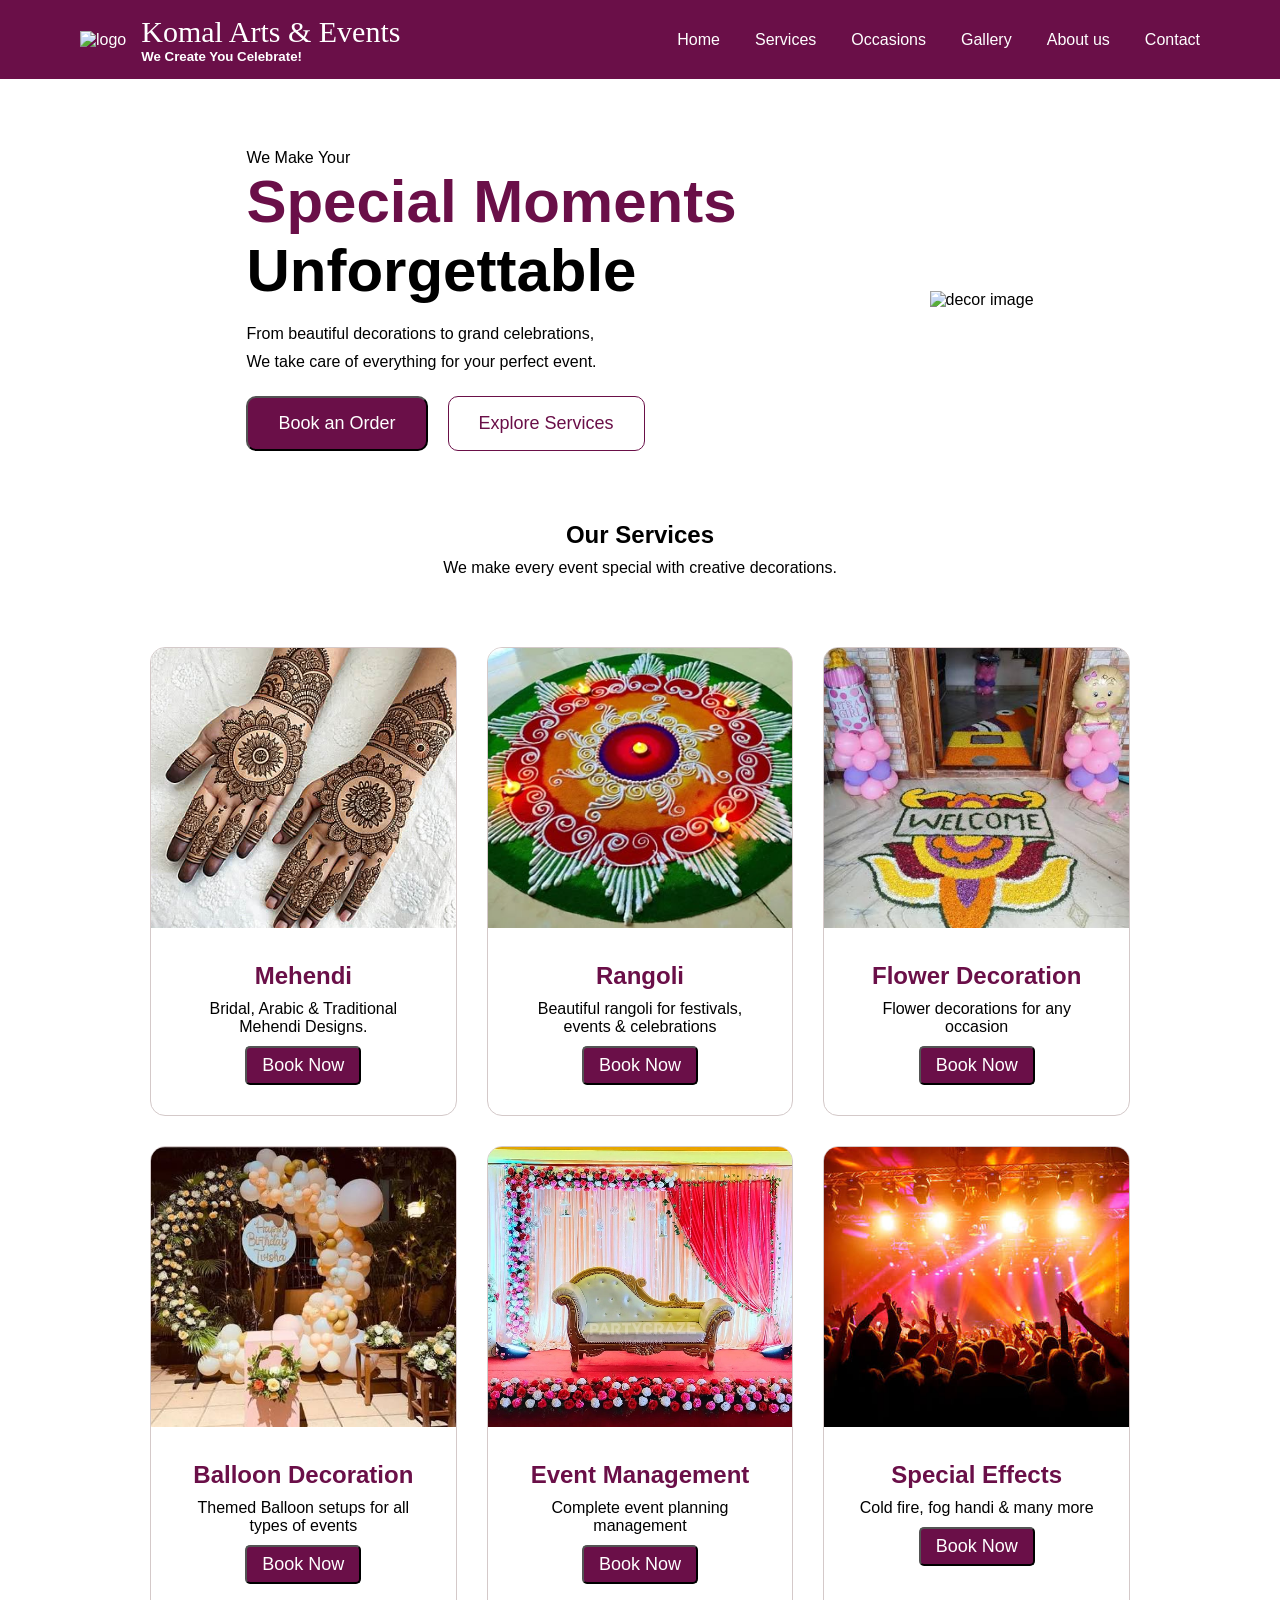
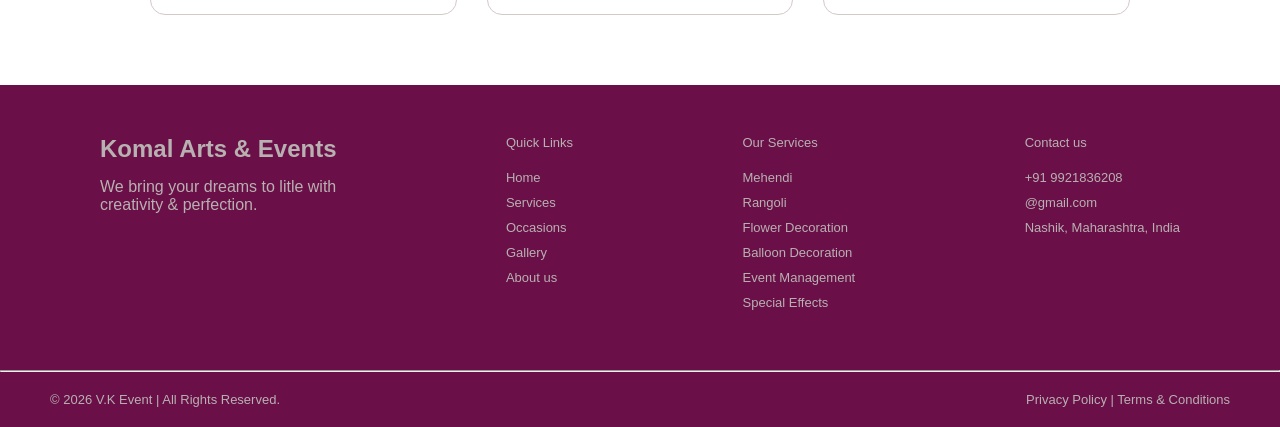
==== index.html @ 9f612c30 "navbar, hero section completed" ====
<!doctype html>
<html lang="en">
  <head>
    <meta charset="UTF-8" />
    <meta name="viewport" content="width=device-width, initial-scale=1.0" />
    <title>Document</title>
    <link rel="stylesheet" href="style.css" />
    <link
      rel="stylesheet"
      href="https://cdnjs.cloudflare.com/ajax/libs/font-awesome/7.3.0/css/all.min.css"
      integrity="sha512-ApSLB1Pd3/bZN8fWB/RG9YhN/7bd9Hkf3AGaE2mPfebjrxagjuBtx2GcgdqIlJkUzwylBo61r9Xa9NmgBI0swA=="
      crossorigin="anonymous"
      referrerpolicy="no-referrer"
    />
  </head>
  <body>
    <nav class="navbar">
      <div class="logo">
        <img src="" alt="logo" />
        <div class="logo_text">
          <h1>Komal Arts & Events</h1>
          <h5>We Create You Celebrate!</h5>
        </div>
      </div>

      <ul class="nav_links">
        <li>
          <a href="#home"><i class="fa-solid fa-house"></i>Home</a>
        </li>
        <li>
          <a href="#service"
            ><i class="fa-brands fa-servicestack"></i>Services</a
          >
        </li>
        <li>
          <a href="Occasions.html"
            ><i class="fa-solid fa-cake-candles"></i>Occasions</a
          >
        </li>
        <li>
          <a href="Gallery.html"><i class="fa-regular fa-image"></i>Gallery</a>
        </li>
        <li>
          <a href="#about"><i class="fa-solid fa-circle-info"></i>About us</a>
        </li>
        <li>
          <a href="Contact.html"><i class="fa-solid fa-phone"></i>Contact</a>
        </li>
      </ul>
    </nav>

    <!-------------hero section-------->
    <div class="hero-sec" id="home">
      <div class="hero-text">
        <p class="t-p1">We Make Your</p>
        <h1 class="t-h1">Special Moments</h1>
        <h1 class="t-h2">Unforgettable</h1>
        <p class="t-p2">From beautiful decorations to grand celebrations,</p>
        <p class="t-p3">We take care of everything for your perfect event.</p>

        <div class="bt">
          <button class="bt1">Book an Order</button>
          <button class="bt2">Explore Services</button>
        </div>
      </div>

      <div class="hero_img">
        <img
          src="https://partyone.com/suploads/2024/Jun/26/38857/1719365590IMG_E7413.webp"
          alt="decor image"
          width="550px"
        />
      </div>
    </div>

    <!---------------services-------------->
    <section class="services" id="service">
      <h1>Our Services</h1>
      <p>We make every event special with creative decorations.</p>

      <div class="service-grid">
        <div class="card">
          <img src="Images\m1.jpg" alt="mehendi" />
          <div class="card-text">
            <h2>Mehendi</h2>
            <p>Bridal, Arabic & Traditional Mehendi Designs.</p>
            <button>Book Now</button>
          </div>
        </div>

        <div class="card">
          <img src="Images\r1.jpg" alt="rangoli" />
          <div class="card-text">
            <h2>Rangoli</h2>
            <p>Beautiful rangoli for festivals, events & celebrations</p>
            <button>Book Now</button>
          </div>
        </div>

        <div class="card">
          <img src="Images\f1.jpg" alt="flower decoration" />
          <div class="card-text">
            <h2>Flower Decoration</h2>
            <p>Flower decorations for any occasion</p>
            <button>Book Now</button>
          </div>
        </div>

        <div class="card">
          <img src="Images\b1.jpg" alt="balloon decoration" />
          <div class="card-text">
            <h2>Balloon Decoration</h2>
            <p>Themed Balloon setups for all types of events</p>
            <button>Book Now</button>
          </div>
        </div>

        <div class="card">
          <img src="Images\b2.webp" alt="Event management" />
          <div class="card-text">
            <h2>Event Management</h2>
            <p>Complete event planning management</p>
            <button>Book Now</button>
          </div>
        </div>

        <div class="card">
          <img src="Images\e1.jpg" alt="special effects" />
          <div class="card-text">
            <h2>Special Effects</h2>
            <p>Cold fire, fog handi & many more</p>
            <button>Book Now</button>
          </div>
        </div>
      </div>
    </section>

    <!---------------foooter------------->
    <div class="foot">
      <div class="foot1">
        <h2>Komal Arts & Events</h2>
        <p>We bring your dreams to litle with</p>
        <p>creativity & perfection.</p>

        <div class="foot1-icon">
          <a href="#" target="_blank">
            <i class="fa-brands fa-instagram"></i
          ></a>
          <a href="#" target="_blank"> <i class="fa-brands fa-whatsapp"></i></a>
        </div>
      </div>

      <div class="foot2">
        <a href="#" target="_blank"><li>Quick Links</li></a>

        <div class="foot2-list">
          <a href="#Home" target="_blank"><li>Home</li></a>
          <a href="#Service" target="_blank"><li>Services</li></a>
          <a href="#" target="_blank"><li>Occasions</li></a>
          <a href="#" target="_blank"><li>Gallery</li></a>
          <a href="#" target="_blank"><li>About us</li></a>
        </div>
      </div>

      <div class="foot2">
        <a href="#" target="_blank"><li>Our Services</li></a>

        <div class="foot2-list">
          <a href="#" target="_blank"><li>Mehendi</li></a>
          <a href="#" target="_blank"><li>Rangoli</li></a>
          <a href="#" target="_blank"><li>Flower Decoration</li></a>
          <a href="#" target="_blank"><li>Balloon Decoration</li></a>
          <a href="#" target="_blank"><li>Event Management</li></a>
          <a href="#" target="_blank"><li>Special Effects</li></a>
        </div>
      </div>

      <div class="foot2">
        <a href="#" target="_blank"><li>Contact us</li></a>

        <div class="foot2-list">
          <a href="#" target="_blank"
            ><li><i class="fa-solid fa-phone"></i> +91 9921836208</li></a
          >
          <a href="#" target="_blank"
            ><li><i class="fa-solid fa-envelope"></i> @gmail.com</li></a
          >
          <a href="#" target="_blank"
            ><li>
              <i class="fa-solid fa-location-dot"></i> Nashik, Maharashtra,
              India
            </li></a
          >
        </div>
      </div>
    </div>

    <hr>
    <div class="foot3">
    <div class="foot3-div1">
      <p>&copy 2026 V.K Event | All Rights Reserved.</p>
    </div>

    <div class="foot3-div1">
       <p>Privacy Policy  |  Terms & Conditions</p>
    </div>
    </div>
  </body>
</html>
---- style.css ----
* {
  margin: 0%;
  padding: 0%;
  box-sizing: border-box;
  font-family: sans-serif;
}

:root {
  --primary-color: rgb(106, 15, 72);
  --secondary-color: rgb(177, 41, 128);
}
.navbar {
  display: flex;
  padding: 80px, 150px;
  justify-content: space-between;
  background-color: var(--primary-color);
  align-items: center;
  color: white;
}

.logo {
  display: flex;
  align-items: center;
  gap: 15px;
  padding: 15px 80px;
}

.logo_text h1 {
  font-family: cursive;
  font-size: 30px;
  font-weight: 100;
}

.nav_links {
  display: flex;
  list-style: none;
  gap: 35px;
  padding: 15px 80px;
}

.nav_links a {
  text-decoration: none;
  color: white;
  font-size: medium;
}

.nav_links a:hover {
  color: rgb(242, 177, 242);
}

/*-----------hero-sec-----------*/
.hero-sec {
  display: flex;
  align-items: center;
  justify-content: space-around;
  margin: 70px 150px;
}

.t-h1 {
  color: var(--primary-color);
  font-size: 60px;
}

.t-h2 {
  font-size: 60px;
  padding-bottom: 20px;
}

.t-p2 {
  padding-bottom: 10px;
}

.bt {
  display: flex;
  gap: 20px;
  margin-top: 25px;
}

.bt1 {
  padding: 15px 30px;
  color: white;
  background-color: var(--primary-color);
  border-radius: 10px;
  font-size: large;
}

.bt1:hover {
  background-color: var(--secondary-color);
  transform: scale(1.03);
}

.bt2 {
  padding: 15px 30px;
  color: var(--primary-color);
  border: 2px;
  border-radius: 10px;
  border-style: solid;
  border-width: 1px;
  border-color: var(--primary-color);
  background-color: white;
  font-size: large;
}

.bt2:hover {
  color: var(--secondary-color);
  border-color: var(--secondary-color);
  transform: scale(1.03);
}

/*----------services------------*/
.services h1 {
  text-align: center;
  padding-bottom: 10px;
}

.services p {
  text-align: center;
}
.service-grid {
  display: grid;
  grid-template-columns: repeat(3, 1fr);
  gap: 30px;
  margin: 70px 150px;
}

.card {
  border-radius: 15px;
  overflow: hidden;
  background-color: white;
  border-color: rgb(212, 201, 201);
  border-width: 1px;
  border-style: solid;
}

.card:hover {
  transition: 0.3s;
  transform: scale(1.03);
}

.card img {
  width: 100%;
  height: 280px;
  object-fit: cover;
}

.card button {
  padding: 7px 15px;
  border-radius: 5px;
  color: white;
  background-color: var(--primary-color);
  font-size: large;
  margin-top: 10px;
}

.card button:hover {
  background-color: var(--secondary-color);
}

.card-text {
  align-items: center;
  align-content: center;
  margin: 30px;
  text-align: center;
}

.card-text h2 {
  color: var(--primary-color);
  padding-bottom: 10px;
}

/*---------------foooter------------*/
.foot {
  background-color: var(--primary-color);
  color: rgb(184, 177, 177);
  display: flex;
  justify-content: space-between;
  padding: 50px 100px;
}

.foot2 a {
  list-style: none;
  text-decoration: none;
  color: rgb(184, 177, 177);
  font-size: small;
}

.foot2 a:hover {
  color: white;
}

.foot2 a li {
  padding-bottom: 20px;
}

.foot2-list li {
  list-style: none;
  color: rgb(184, 177, 177);
}

.foot2-list li:hover {
  color: white;
}

.foot2-list a li {
  text-decoration: none;
  padding-bottom: 10px;
}

.foot1-icon a i {
  color: rgb(184, 177, 177);
  padding-top: 15px;
}

.foot1-icon a i:hover {
  color: white;
}

.foot1 h2 {
  padding-bottom: 15px;
}

.foot3 {
  display: flex;
  justify-content: space-between;
  padding: 20px 50px;
  background-color: var(--primary-color);
  color: rgb(184, 177, 177);
}

.foot3-div1 {
  font-size: small;
}
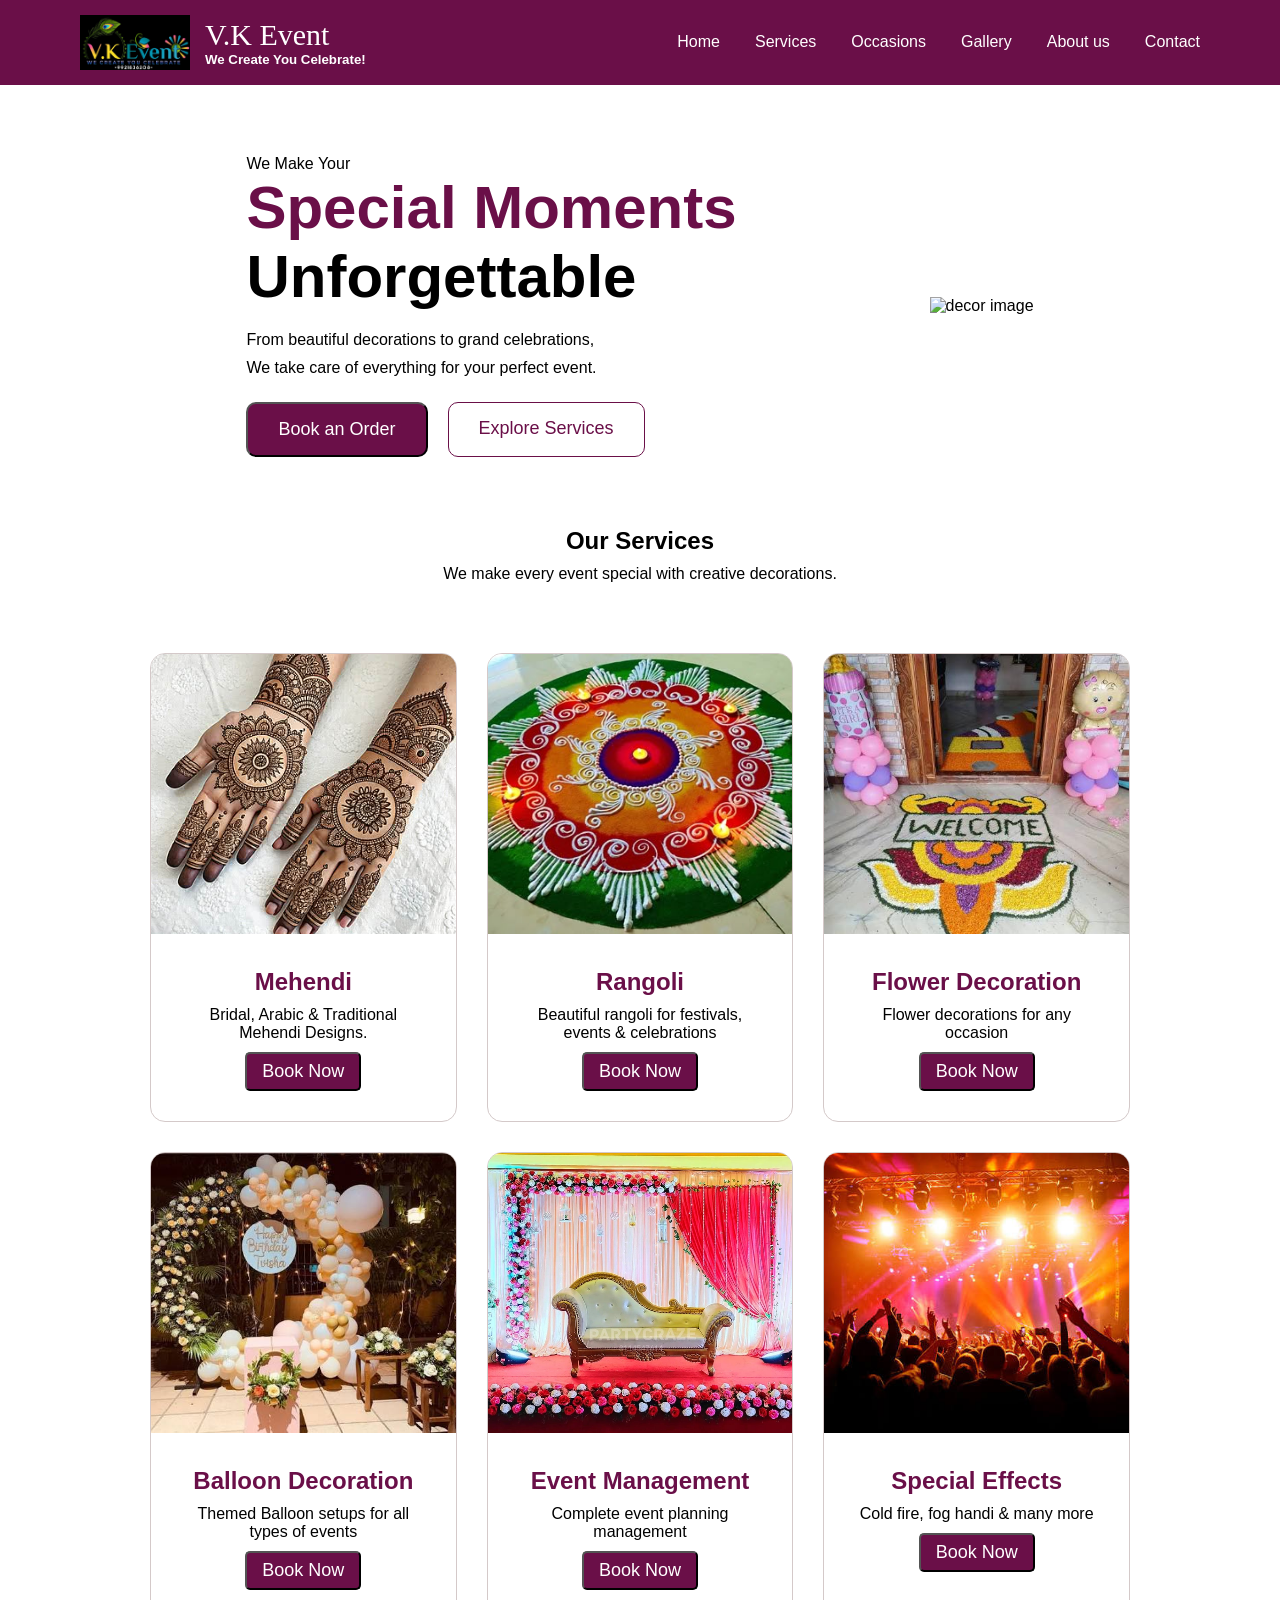
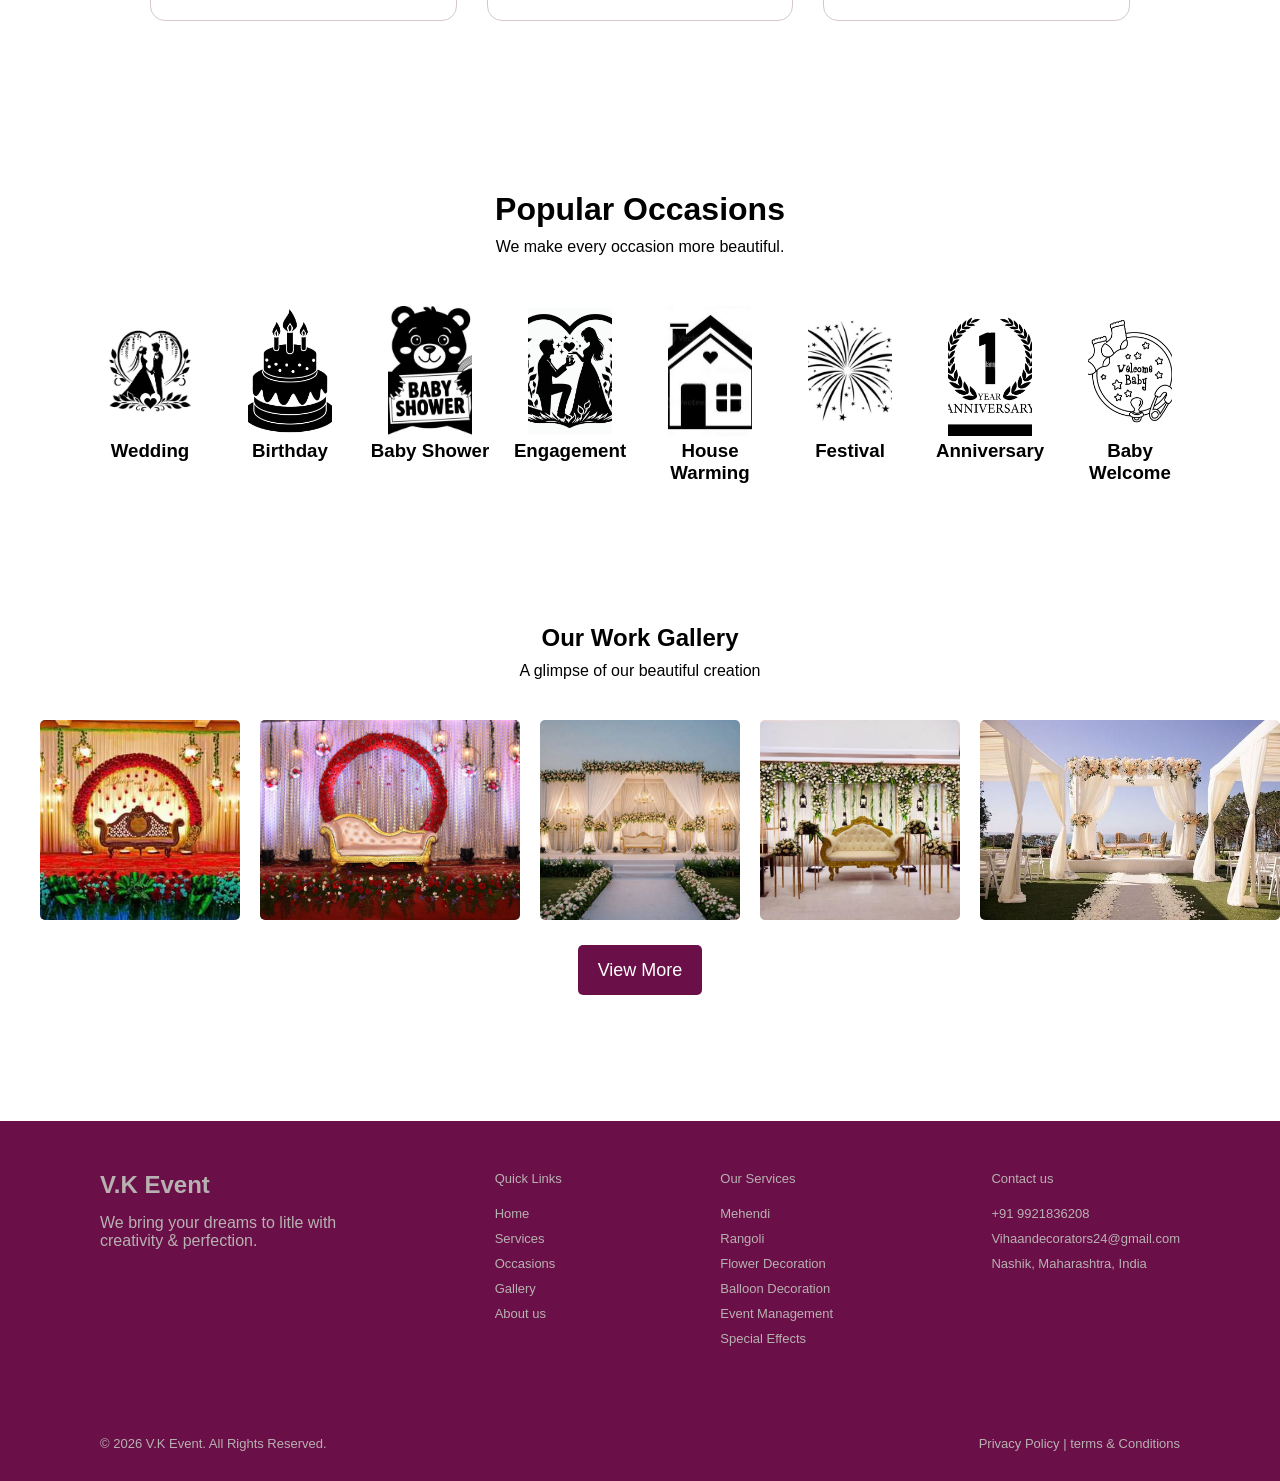
==== commit a4bec469: "header, herosection, footer completed" ====
--- a/index.html
+++ b/index.html
@@ -16,9 +16,9 @@
   <body>
     <nav class="navbar">
       <div class="logo">
-        <img src="" alt="logo" />
+        <img src="Images\logo.jpeg" alt="logo" width="110px" />
         <div class="logo_text">
-          <h1>Komal Arts & Events</h1>
+          <h1>V.K Event</h1>
           <h5>We Create You Celebrate!</h5>
         </div>
       </div>
@@ -33,18 +33,18 @@
           >
         </li>
         <li>
-          <a href="Occasions.html"
+          <a href="#occasion"
             ><i class="fa-solid fa-cake-candles"></i>Occasions</a
           >
         </li>
         <li>
-          <a href="Gallery.html"><i class="fa-regular fa-image"></i>Gallery</a>
+          <a href="#gallery"><i class="fa-regular fa-image"></i>Gallery</a>
         </li>
         <li>
           <a href="#about"><i class="fa-solid fa-circle-info"></i>About us</a>
         </li>
         <li>
-          <a href="Contact.html"><i class="fa-solid fa-phone"></i>Contact</a>
+          <a href="#contact"><i class="fa-solid fa-phone"></i>Contact</a>
         </li>
       </ul>
     </nav>
@@ -60,7 +60,7 @@
 
         <div class="bt">
           <button class="bt1">Book an Order</button>
-          <button class="bt2">Explore Services</button>
+          <a href="#service" class="bt2">Explore Services</a>
         </div>
       </div>
 
@@ -135,10 +135,74 @@
       </div>
     </section>
 
+    <!-----------------occasion------------>
+    <section class="occasion" id="occasion">
+      <h1 class="oc-t1">Popular Occasions</h1>
+      <p class="oc-t2">We make every occasion more beautiful.</p>
+
+      <div class="oc-container">
+        <div class="oc-icon">
+          <img src="Images\oc-weddding.avif" />
+          <h3>Wedding</h3>
+        </div>
+
+        <div class="oc-icon">
+          <img src="Images\oc-birthday.jpg" />
+          <h3>Birthday</h3>
+        </div>
+
+        <div class="oc-icon">
+          <img src="Images\oc-babyshower.jpg" />
+          <h3>Baby Shower</h3>
+        </div>
+
+        <div class="oc-icon">
+          <img src="Images\oc-engagement.jpg" />
+          <h3>Engagement</h3>
+        </div>
+
+        <div class="oc-icon">
+          <img src="Images\oc-house.jpg" />
+          <h3>House Warming</h3>
+        </div>
+
+        <div class="oc-icon">
+          <img src="Images\oc-festival.jpg" />
+          <h3>Festival</h3>
+        </div>
+
+        <div class="oc-icon">
+          <img src="Images\oc-anniversary.jpg" />
+          <h3>Anniversary</h3>
+        </div>
+
+        <div class="oc-icon">
+          <img src="Images\0c-babyw.jpg" />
+          <h3>Baby Welcome</h3>
+        </div>
+      </div>
+    </section>
+
+    <!-----------gallery----------->
+    <section class="gallery" id="gallery">
+      <h1>Our Work Gallery</h1>
+      <p>A glimpse of our beautiful creation</p>
+
+      <div class="gallery-img">
+        <img src="Images\wedding\w1.webp" />
+        <img src="Images\wedding\w2.jpg" />
+        <img src="Images\wedding\w3.jpg" />
+        <img src="Images\wedding\w4.jpg" />
+        <img src="Images\wedding\w5.jpg" />
+      </div>
+
+      <a href="gallery.html">View More</a>
+    </section>
+
     <!---------------foooter------------->
     <div class="foot">
       <div class="foot1">
-        <h2>Komal Arts & Events</h2>
+        <h2>V.K Event</h2>
         <p>We bring your dreams to litle with</p>
         <p>creativity & perfection.</p>
 
@@ -156,8 +220,8 @@
         <div class="foot2-list">
           <a href="#Home" target="_blank"><li>Home</li></a>
           <a href="#Service" target="_blank"><li>Services</li></a>
-          <a href="#" target="_blank"><li>Occasions</li></a>
-          <a href="#" target="_blank"><li>Gallery</li></a>
+          <a href="#occasion" target="_blank"><li>Occasions</li></a>
+          <a href="#gallery" target="_blank"><li>Gallery</li></a>
           <a href="#" target="_blank"><li>About us</li></a>
         </div>
       </div>
@@ -176,14 +240,16 @@
       </div>
 
       <div class="foot2">
-        <a href="#" target="_blank"><li>Contact us</li></a>
+        <a href="#" target="_blank" id="contact"><li>Contact us</li></a>
 
         <div class="foot2-list">
           <a href="#" target="_blank"
             ><li><i class="fa-solid fa-phone"></i> +91 9921836208</li></a
           >
           <a href="#" target="_blank"
-            ><li><i class="fa-solid fa-envelope"></i> @gmail.com</li></a
+            ><li>
+              <i class="fa-solid fa-envelope"></i> Vihaandecorators24@gmail.com
+            </li></a
           >
           <a href="#" target="_blank"
             ><li>
@@ -195,15 +261,10 @@
       </div>
     </div>
 
-    <hr>
     <div class="foot3">
-    <div class="foot3-div1">
-      <p>&copy 2026 V.K Event | All Rights Reserved.</p>
-    </div>
-
-    <div class="foot3-div1">
-       <p>Privacy Policy  |  Terms & Conditions</p>
-    </div>
+      <div class="f3-div1">&copy 2026 V.K Event. All Rights Reserved.</div>
+
+      <div class="f3-div1">Privacy Policy | terms & Conditions</div>
     </div>
   </body>
 </html>
--- a/style.css
+++ b/style.css
@@ -9,9 +9,10 @@
   --primary-color: rgb(106, 15, 72);
   --secondary-color: rgb(177, 41, 128);
 }
+
 .navbar {
   display: flex;
-  padding: 80px, 150px;
+  padding: 95px, 150px;
   justify-content: space-between;
   background-color: var(--primary-color);
   align-items: center;
@@ -99,6 +100,7 @@
   border-color: var(--primary-color);
   background-color: white;
   font-size: large;
+  text-decoration: none;
 }
 
 .bt2:hover {
@@ -168,6 +170,69 @@
   padding-bottom: 10px;
 }
 
+/*----------------occasion-----------*/
+.occasion {
+  padding-top: 100px;
+  text-align: center;
+}
+
+.occasion h1 {
+  font-size: xx-large;
+  padding-bottom: 10px;
+}
+.oc-container {
+  display: grid;
+  grid-template-columns: repeat(8, 1fr);
+  gap: 20px;
+  text-align: center;
+  padding: 50px 90px;
+}
+
+.oc-icon {
+  overflow: hidden;
+}
+
+.oc-icon img {
+  object-fit: cover;
+  width: 70%;
+  height: 130px;
+}
+/*------------------gallery------------*/
+.gallery {
+  text-align: center;
+  padding-top: 90px;
+  margin-bottom: 140px;
+}
+
+.gallery p {
+  padding-top: 10px;
+}
+
+.gallery-img {
+  display: flex;
+  justify-content: space-between;
+  gap: 20px;
+  padding: 40px 40px;
+}
+
+.gallery-img img {
+  width: 80%;
+  height: 200px;
+  border-radius: 5px;
+}
+
+.gallery a {
+  text-decoration: none;
+  padding: 15px 20px;
+  color: white;
+  background-color: var(--primary-color);
+  border-radius: 5px;
+  font-size: large;
+}
+
+.gallery a:hover{
+  background-color: var(--secondary-color);
+}
 /*---------------foooter------------*/
 .foot {
   background-color: var(--primary-color);
@@ -220,13 +285,17 @@
 }
 
 .foot3 {
+  padding: 30px 100px;
+  background-color: var(--primary-color);
   display: flex;
   justify-content: space-between;
-  padding: 20px 50px;
-  background-color: var(--primary-color);
-  color: rgb(184, 177, 177);
-}
-
-.foot3-div1 {
+}
+
+.f3-div1 {
+  color: rgb(184, 177, 177);
   font-size: small;
 }
+
+.f3-div1:hover {
+  color: white;
+}
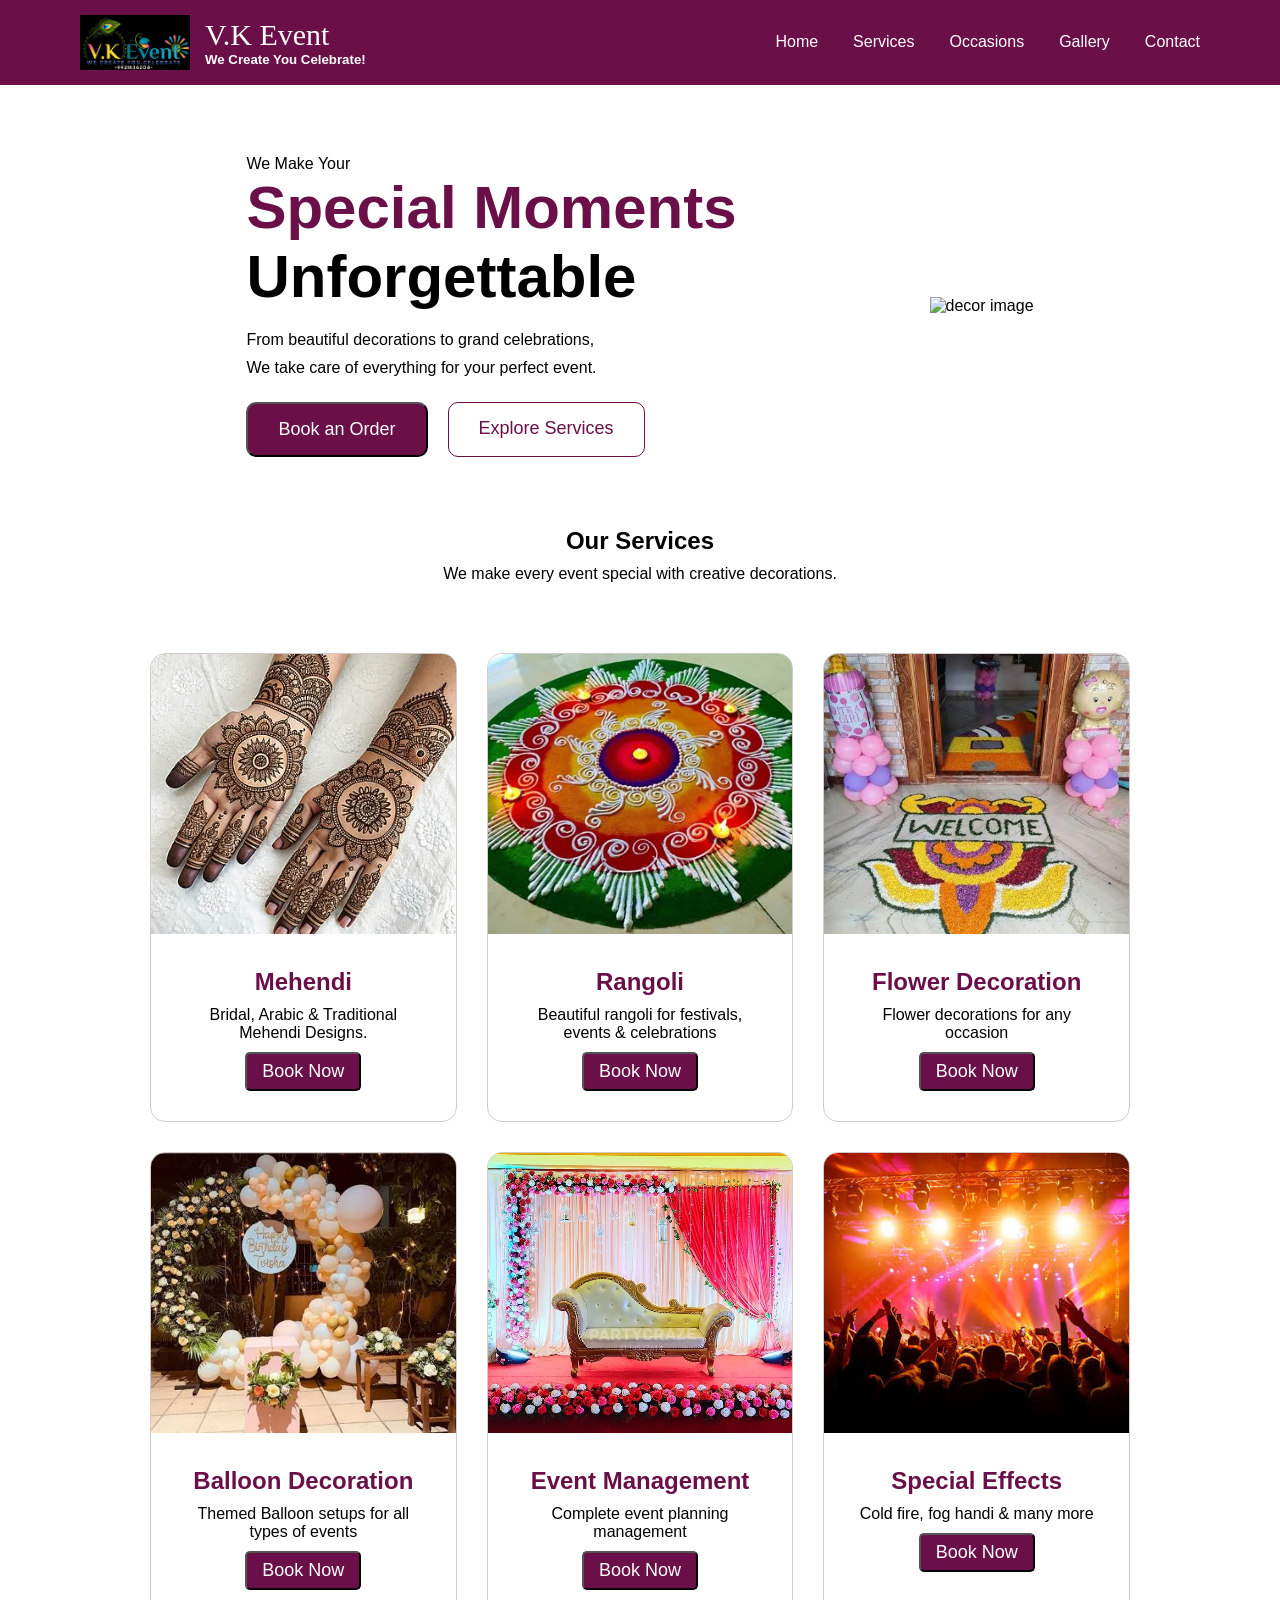
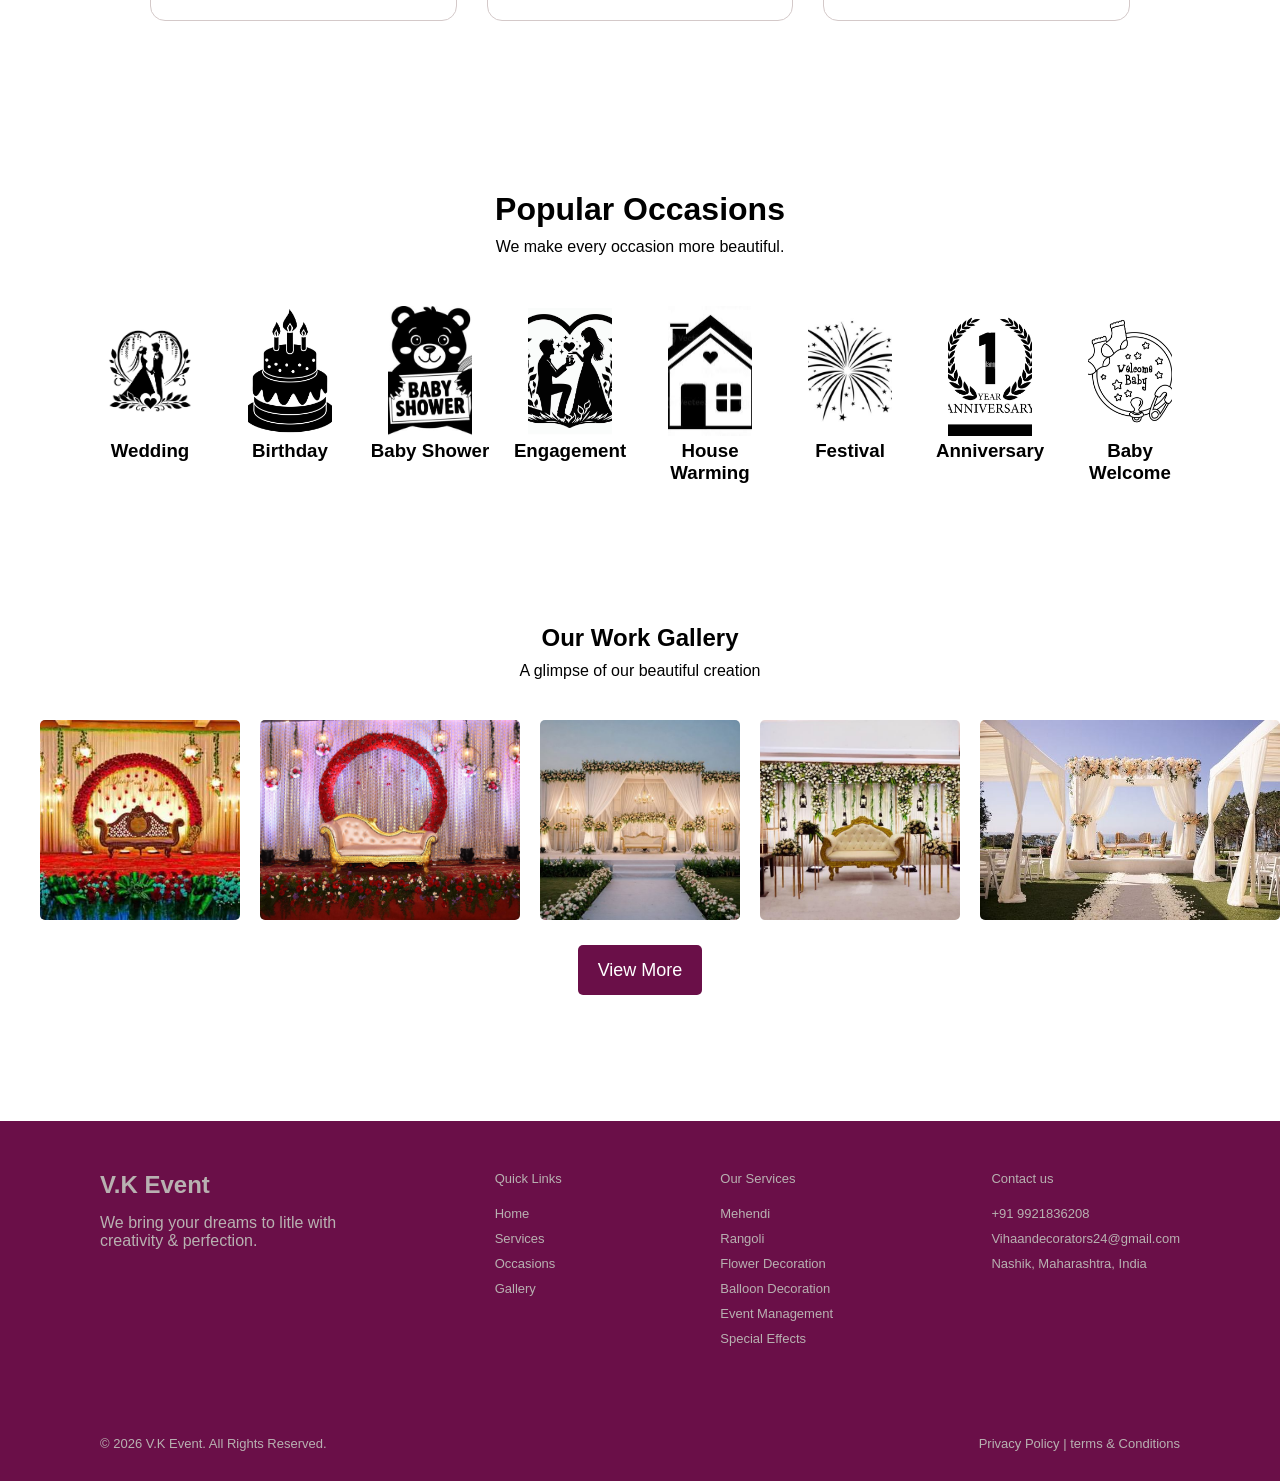
==== commit cf24e442: "header, hero section, gallery, foooter completed" ====
--- a/index.html
+++ b/index.html
@@ -14,6 +14,7 @@
     />
   </head>
   <body>
+    <!-------------navbar---------->
     <nav class="navbar">
       <div class="logo">
         <img src="Images\logo.jpeg" alt="logo" width="110px" />
@@ -40,9 +41,7 @@
         <li>
           <a href="#gallery"><i class="fa-regular fa-image"></i>Gallery</a>
         </li>
-        <li>
-          <a href="#about"><i class="fa-solid fa-circle-info"></i>About us</a>
-        </li>
+
         <li>
           <a href="#contact"><i class="fa-solid fa-phone"></i>Contact</a>
         </li>
@@ -200,55 +199,61 @@
     </section>
 
     <!---------------foooter------------->
-    <div class="foot">
+
+    <div class="foot" id="foot">
       <div class="foot1">
         <h2>V.K Event</h2>
         <p>We bring your dreams to litle with</p>
         <p>creativity & perfection.</p>
 
         <div class="foot1-icon">
-          <a href="#" target="_blank">
+          <a
+            href="https://www.instagram.com/komalbhole41?igsh=dDJqNWdhazI0MWVy"
+            target="_blank"
+          >
             <i class="fa-brands fa-instagram"></i
           ></a>
-          <a href="#" target="_blank"> <i class="fa-brands fa-whatsapp"></i></a>
+          <a href="https://wa.me/919921836208" target="_blank">
+            <i class="fa-brands fa-whatsapp"></i
+          ></a>
         </div>
       </div>
 
       <div class="foot2">
-        <a href="#" target="_blank"><li>Quick Links</li></a>
+        <a href="#navbar" target="_blank"><li>Quick Links</li></a>
 
         <div class="foot2-list">
           <a href="#Home" target="_blank"><li>Home</li></a>
           <a href="#Service" target="_blank"><li>Services</li></a>
           <a href="#occasion" target="_blank"><li>Occasions</li></a>
           <a href="#gallery" target="_blank"><li>Gallery</li></a>
-          <a href="#" target="_blank"><li>About us</li></a>
         </div>
       </div>
 
       <div class="foot2">
-        <a href="#" target="_blank"><li>Our Services</li></a>
+        <a href="#service" target="_blank"><li>Our Services</li></a>
 
         <div class="foot2-list">
-          <a href="#" target="_blank"><li>Mehendi</li></a>
-          <a href="#" target="_blank"><li>Rangoli</li></a>
-          <a href="#" target="_blank"><li>Flower Decoration</li></a>
-          <a href="#" target="_blank"><li>Balloon Decoration</li></a>
-          <a href="#" target="_blank"><li>Event Management</li></a>
-          <a href="#" target="_blank"><li>Special Effects</li></a>
+          <a href="#service" target="_blank"><li>Mehendi</li></a>
+          <a href="#service" target="_blank"><li>Rangoli</li></a>
+          <a href="#service" target="_blank"><li>Flower Decoration</li></a>
+          <a href="#service" target="_blank"><li>Balloon Decoration</li></a>
+          <a href="#service" target="_blank"><li>Event Management</li></a>
+          <a href="#service" target="_blank"><li>Special Effects</li></a>
         </div>
       </div>
 
       <div class="foot2">
-        <a href="#" target="_blank" id="contact"><li>Contact us</li></a>
+        <a href="#contact" target="_blank" id="contact"><li>Contact us</li></a>
 
         <div class="foot2-list">
-          <a href="#" target="_blank"
+          <a href="tel:+919921836208" target="_blank"
             ><li><i class="fa-solid fa-phone"></i> +91 9921836208</li></a
           >
-          <a href="#" target="_blank"
+          <a href="mailto:Vihaandecorators24@gmail.com" target="_blank"
             ><li>
-              <i class="fa-solid fa-envelope"></i> Vihaandecorators24@gmail.com
+              <i class="fa-solid fa-envelope"></i>
+              Vihaandecorators24@gmail.com
             </li></a
           >
           <a href="#" target="_blank"
@@ -266,5 +271,7 @@
 
       <div class="f3-div1">Privacy Policy | terms & Conditions</div>
     </div>
+
+    <script src="script.js"></script>
   </body>
 </html>
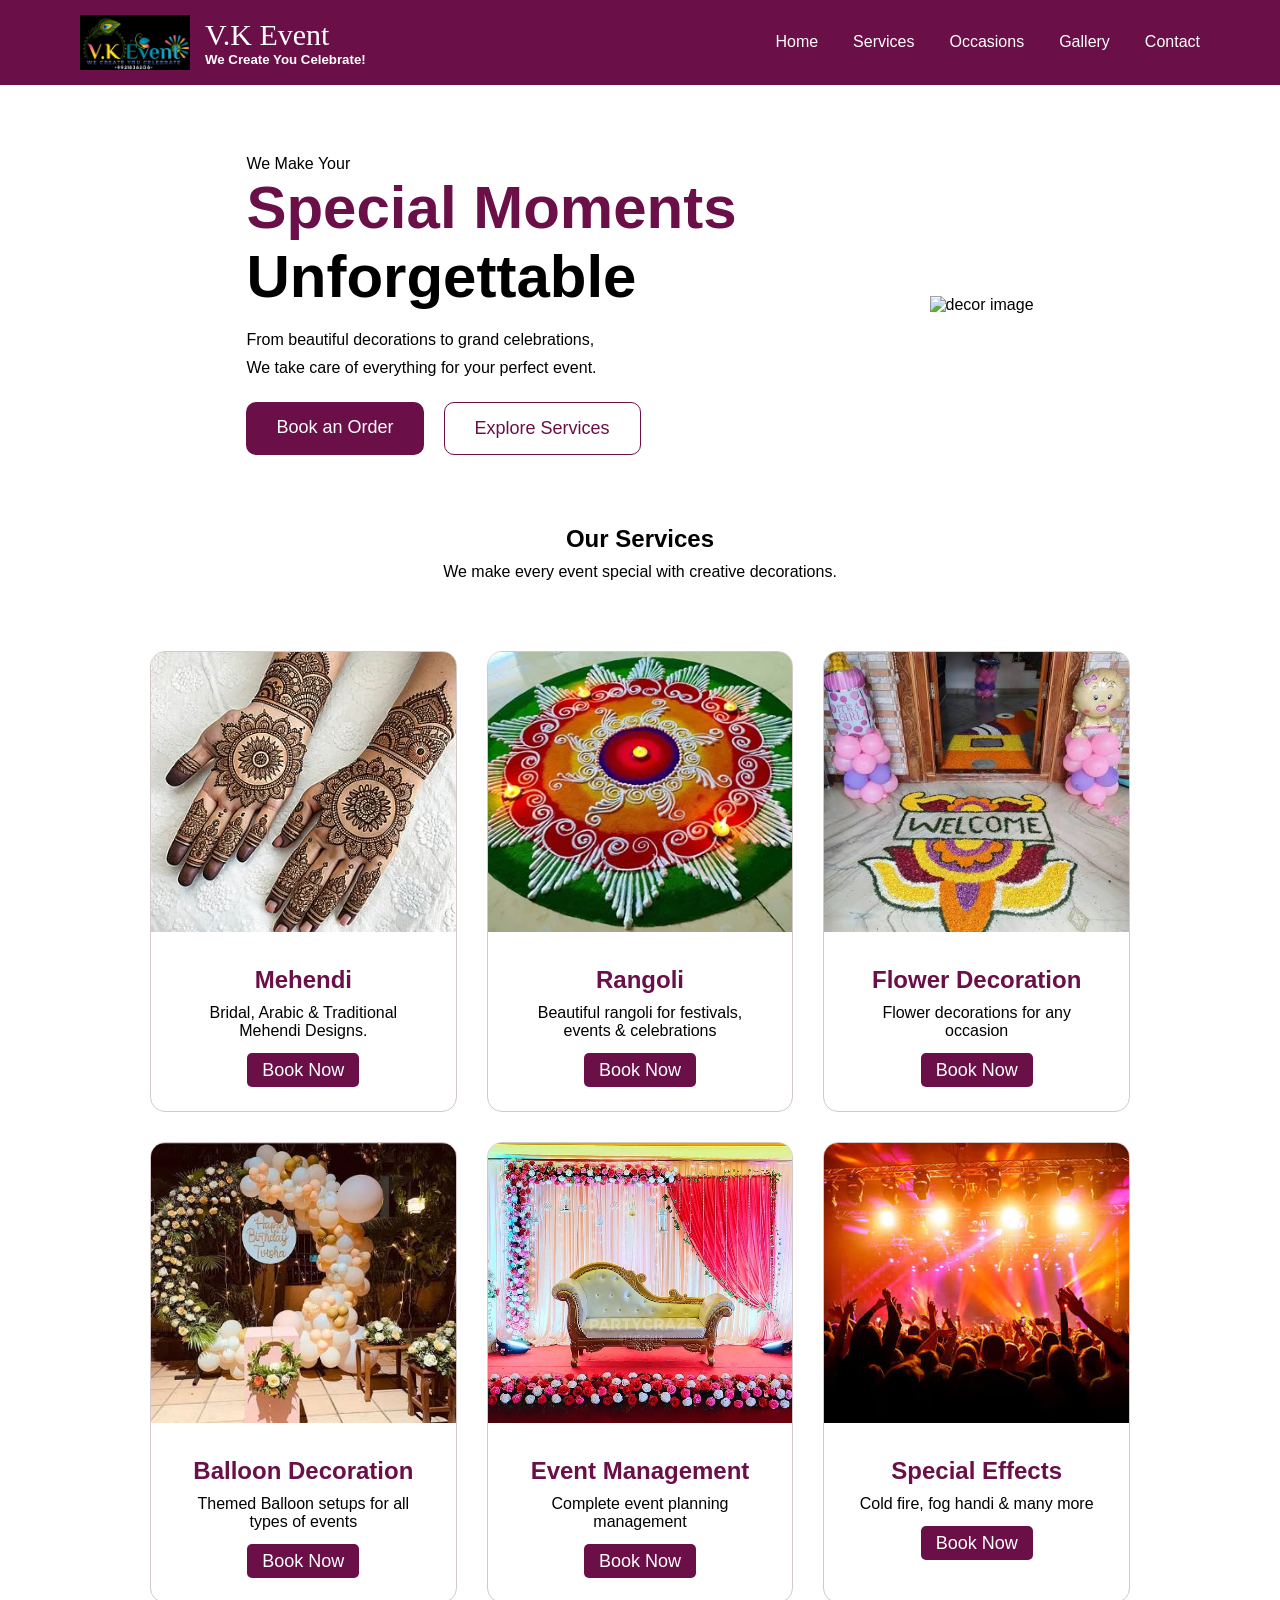
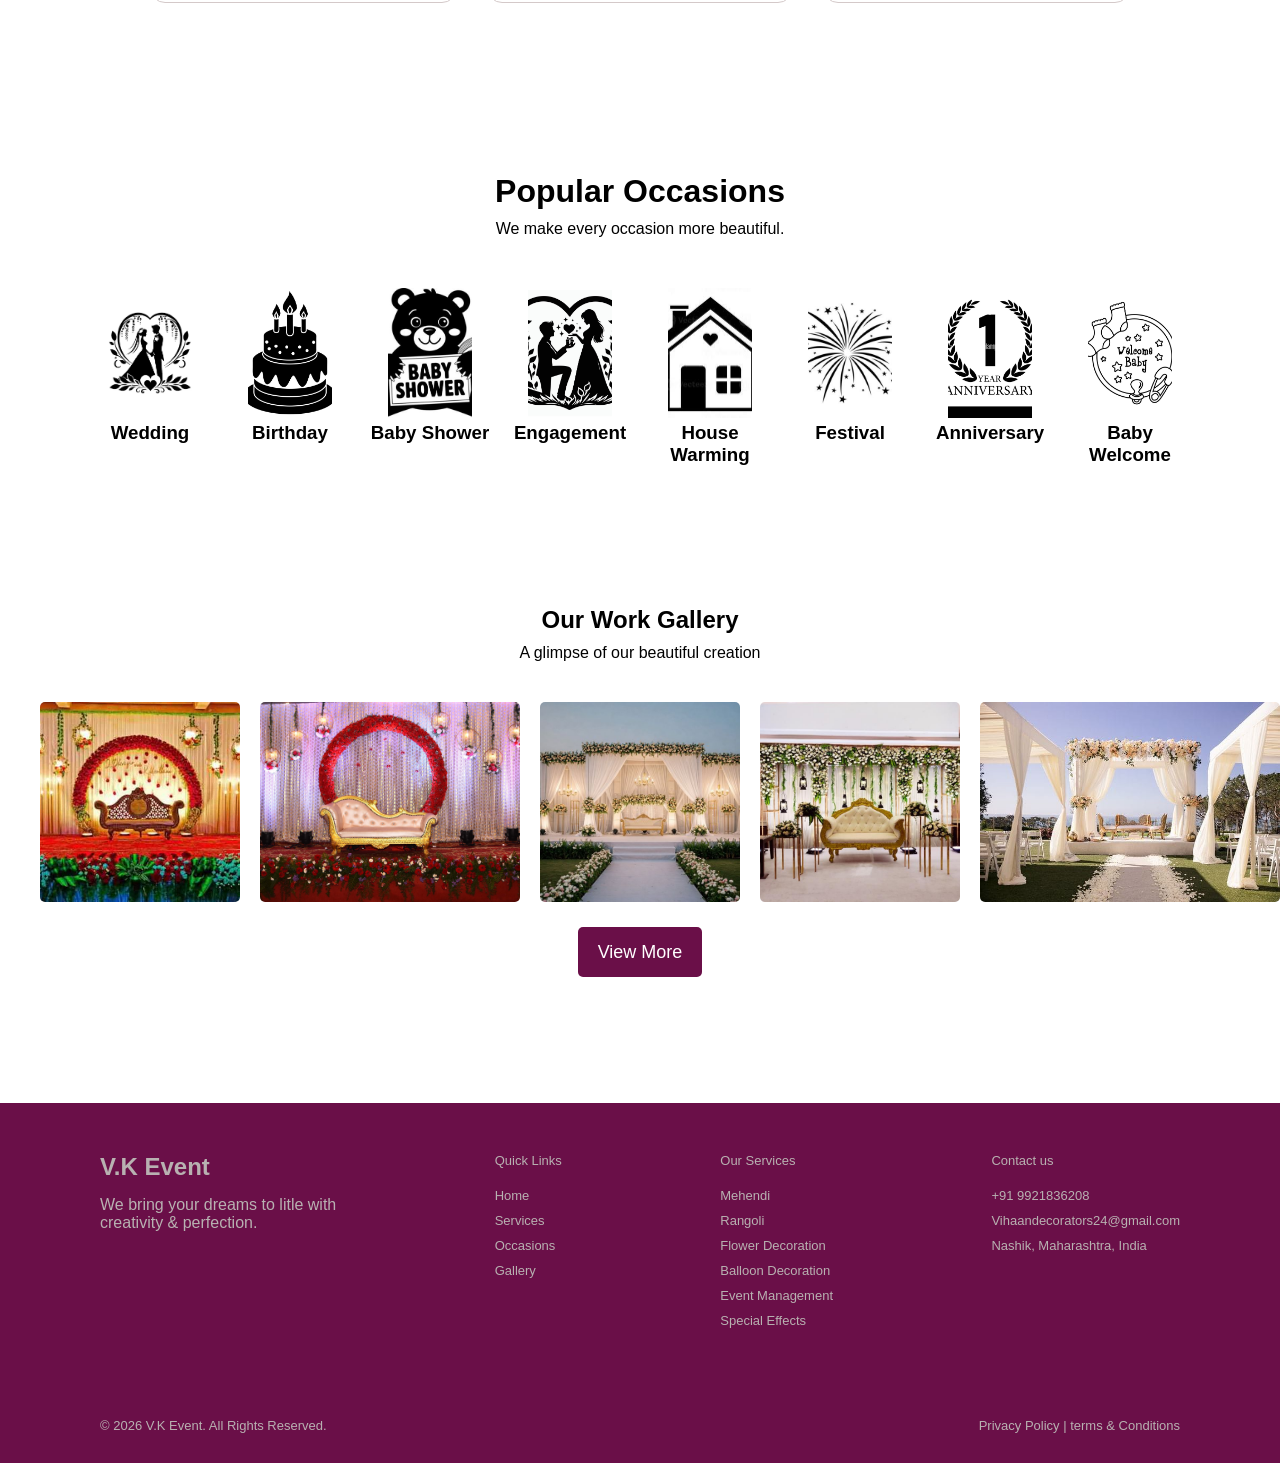
==== commit 6882eafb: "frontend completed" ====
--- a/index.html
+++ b/index.html
@@ -58,7 +58,7 @@
         <p class="t-p3">We take care of everything for your perfect event.</p>
 
         <div class="bt">
-          <button class="bt1">Book an Order</button>
+          <a href="booking.html" class="bt1">Book an Order</a>
           <a href="#service" class="bt2">Explore Services</a>
         </div>
       </div>
@@ -83,7 +83,7 @@
           <div class="card-text">
             <h2>Mehendi</h2>
             <p>Bridal, Arabic & Traditional Mehendi Designs.</p>
-            <button>Book Now</button>
+            <a href="booking.html">Book Now</a>
           </div>
         </div>
 
@@ -92,7 +92,7 @@
           <div class="card-text">
             <h2>Rangoli</h2>
             <p>Beautiful rangoli for festivals, events & celebrations</p>
-            <button>Book Now</button>
+            <a href="booking.html">Book Now</a>
           </div>
         </div>
 
@@ -101,7 +101,7 @@
           <div class="card-text">
             <h2>Flower Decoration</h2>
             <p>Flower decorations for any occasion</p>
-            <button>Book Now</button>
+            <a href="booking.html">Book Now</a>
           </div>
         </div>
 
@@ -110,7 +110,7 @@
           <div class="card-text">
             <h2>Balloon Decoration</h2>
             <p>Themed Balloon setups for all types of events</p>
-            <button>Book Now</button>
+            <a href="booking.html">Book Now</a>
           </div>
         </div>
 
@@ -119,7 +119,7 @@
           <div class="card-text">
             <h2>Event Management</h2>
             <p>Complete event planning management</p>
-            <button>Book Now</button>
+            <a href="booking.html">Book Now</a>
           </div>
         </div>
 
@@ -128,7 +128,7 @@
           <div class="card-text">
             <h2>Special Effects</h2>
             <p>Cold fire, fog handi & many more</p>
-            <button>Book Now</button>
+            <a href="booking.html">Book Now</a>
           </div>
         </div>
       </div>
@@ -273,5 +273,19 @@
     </div>
 
     <script src="script.js"></script>
+
+    <!-----------------sprinkle--------------->
+    <script src="https://cdn.jsdelivr.net/npm/canvas-confetti@1.9.3/dist/confetti.browser.min.js"></script>
+
+    <script>
+      window.onload = function () {
+        confetti({
+          particleCount: 500,
+          spread: 360,
+          startVelocity: 40,
+          origin: { x: 0.5, y: 0 },
+        });
+      };
+    </script>
   </body>
 </html>
--- a/style.css
+++ b/style.css
@@ -83,6 +83,7 @@
   background-color: var(--primary-color);
   border-radius: 10px;
   font-size: large;
+  text-decoration: none;
 }
 
 .bt1:hover {
@@ -145,16 +146,17 @@
   object-fit: cover;
 }
 
-.card button {
+.card-text a {
   padding: 7px 15px;
   border-radius: 5px;
   color: white;
   background-color: var(--primary-color);
   font-size: large;
   margin-top: 10px;
-}
-
-.card button:hover {
+  text-decoration: none;
+}
+
+.card-text a:hover {
   background-color: var(--secondary-color);
 }
 
@@ -170,6 +172,10 @@
   padding-bottom: 10px;
 }
 
+.card-text p {
+  margin-bottom: 20px;
+}
+
 /*----------------occasion-----------*/
 .occasion {
   padding-top: 100px;
@@ -230,7 +236,7 @@
   font-size: large;
 }
 
-.gallery a:hover{
+.gallery a:hover {
   background-color: var(--secondary-color);
 }
 /*---------------foooter------------*/
@@ -274,6 +280,7 @@
 .foot1-icon a i {
   color: rgb(184, 177, 177);
   padding-top: 15px;
+  font-size: 25px;
 }
 
 .foot1-icon a i:hover {
@@ -299,3 +306,25 @@
 .f3-div1:hover {
   color: white;
 }
+
+/*--------------sprinkle------------------*/
+.sparkle {
+  position: fixed;
+  width: 8px;
+  height: 8px;
+  background: gold;
+  border-radius: 50%;
+  pointer-events: none;
+  animation: fall 4s linear forwards;
+}
+
+@keyframes fall {
+  from {
+    transform: translateY(-10px);
+    opacity: 1;
+  }
+  to {
+    transform: translateY(100vh);
+    opacity: 0;
+  }
+}
